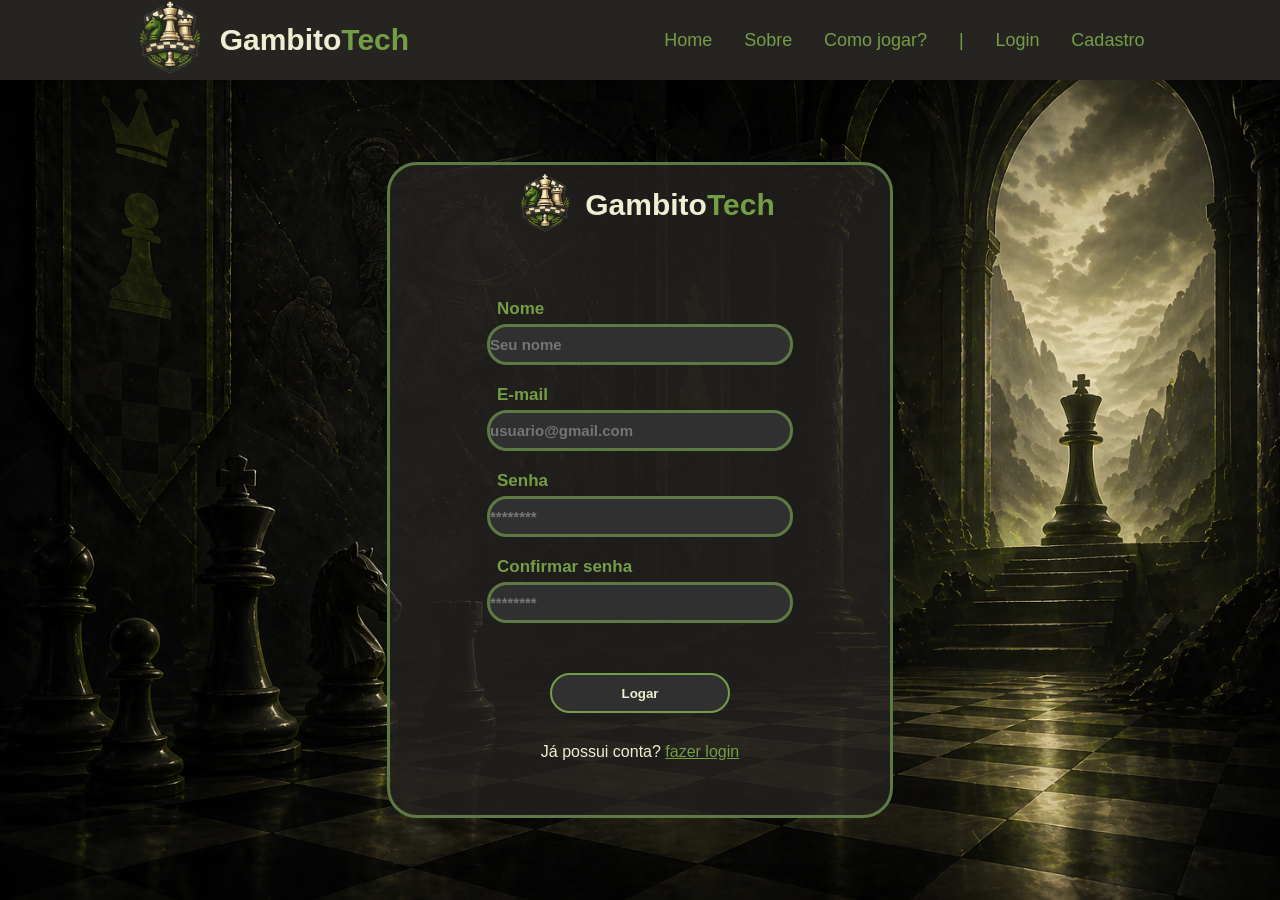
==== public/cadastro.html @ 982a59db "feat cadastro" ====
<!DOCTYPE html>
<html lang="en">

<head>
    <meta charset="UTF-8">
    <meta name="viewport" content="width=device-width, initial-scale=1.0">
    <title>Cadastro</title>
    <link rel="stylesheet" href="css/cadastro.css">
</head>

<body>

    <div id="navbar">
        <div class="nav_content">
            <div id="nav_logo">
                <img src="assets/imgs/logo.png" alt="">

                <span id="txt_logo">Gambito<span class="txt_destaque">Tech</span></span>
            </div>

            <div class="nav_links">
                <a href="index.html">Home</a>
                <a href="#oQueE">Sobre</a>
                <a href="">Como jogar?</a>
                <p>|</p>
                <a href="login.html">Login</a>
                <a href="cadastro.html">Cadastro</a>
            </div>
        </div>
    </div>

    <div id="cadastro_section">


        <div class="card_cadastro">
            <div id="head_cadastro">
                <img src="assets/imgs/logo.png" alt="">
                <span id="txt_logo">Gambito<span class="txt_destaque">Tech</span></span>
            </div>

            <div id="corpo_cadastro">



                <div id="inputs_corpo">

                    <div class="input_cadastro">
                        <p class="txt_input">Nome</p>
                        <input type="text" id="ipt_confirmar_senha" placeholder="Seu nome">
                    </div>


                    <div class="input_cadastro">
                        <p class="txt_input">E-mail</p>
                        <input type="email" id="ipt_email" placeholder="usuario@gmail.com" oninput="verificarEmail()">
                        <div id="txt_verificarEmail"></div>
                    </div>

                    <div class="input_cadastro">
                        <p class="txt_input">Senha</p>
                        <input type="password" id="ipt_senha" placeholder="********">
                    </div>

                    <div class="input_cadastro">
                        <p class="txt_input">Confirmar senha</p>
                        <input type="password" id="ipt_confirmar_senha" placeholder="********">
                    </div>


                </div>

                <button id="botao_logar">Logar</button>

                <div id="cadastro_txt">Já possui conta? <a href="login.html">fazer login</a></div>
            </div>
        </div>


    </div>

</body>

</html>
<p style="color: #c94c4c;"></p>
<script>

    function validarNome(){
        
    }
    
    function verificarEmail() {
        let email = ipt_email.value;

        txt_verificarEmail.innerHTML = "";

        let emailValido = false;

        if (!email.includes("@")) {
            txt_verificarEmail.innerHTML = '<p style="color: #c94c4c;">Email inválido. Adicione o @</p>';
        } else if (!email.includes(".com") && !email.includes(".school")) {
            txt_verificarEmail.innerHTML = '<p style="color: #c94c4c;">Email inválido.</p>';
        } else if (email.indexOf("@") > email.indexOf(".com") && email.indexOf("@") > email.indexOf(".school")) {
            txt_verificarEmail.innerHTML = '<p style="color: #c94c4c;">Email inválido. A ordem está incorreta</p>';
        } else {
            emailValido = true;
            txt_verificarEmail.innerHTML = '<p style="color: #739e45;">Email válido</p>';
        }

        if (email == "") {
            txt_verificarEmail.innerHTML = '<p style="color: #c94c4c;">O Email é um campo obrigatório</p>';
        }
    }
</script>
---- public/css/cadastro.css ----
body {
    padding: 0px;
    margin: 0px;
    font-family: 'Segoe UI', Arial, sans-serif;

    color: var(--texto-claro);
}

* {
    padding: 0px;
    margin: 0px;
}

:root {
    --fundo: #303030;
    --fundo-secundaria: #262421;
    --verde-chess: #739e45;
    --verde-escuro: #5d7a44;
    --texto-claro: #EEEED2;
    --branco-puro: #FFFFFF;
}

#cadastro_section {
    display: flex;
    width: 100%;
    height: calc(100vh - 80px); /*Estou usando calc para definir o tamanho da tela. 100vh(tela inteira) -80px(tamanho da nav)*/
    align-items: center;
    justify-content: center;

    background-image: url(../assets/imgs/background_cadastro.png);
    background-size: cover;
}

.card_cadastro {
    width: 500px;
    height: 650px;
    background-color: #262421c5;
    border-radius: 30px;
    border: 3px solid var(--verde-escuro);
    display: flex;
    flex-direction: column;
    align-items: center;
}

#txt_logo {
    color: var(--texto-claro);
    font-size: 30px;
    font-weight: bold;
}

.txt_destaque {
    color: var(--verde-chess);
}

#head_cadastro img {
    width: 80px;
}

#head_cadastro {
    display: flex;
    align-items: center;
    justify-content: center;
}

#corpo_cadastro {
    display: flex;
    flex-direction: column;
    align-items: center;
    justify-content: center;
    height: 600px;
}

#ipt_email,
#ipt_senha,
#ipt_confirmar_senha,
#ipt_nome {
    height: 35px;
    width: 300px;

    border-radius: 20px;
    border: 3px solid var(--verde-escuro);
    background-color: var(--fundo);
    color: var(--branco-puro);
    font-size: 15px;
    font-weight: bold;
}

.txt_input {
    color: var(--verde-chess);
    font-size: 17px;
    font-weight: bold;
    margin-left: 10px;
    margin-bottom: 5px;
}

#inputs_corpo {
    display: flex;
    flex-direction: column;
    gap: 20px;
}

#botao_logar {
    margin-top: 50px;
    height: 40px;
    width: 180px;
    border-radius: 30px;
    font-weight: bold;
    background-color: var(--fundo);
    color: var(--texto-claro);
    border: 2px solid var(--verde-chess);

    transition: 0.3s ease;
}

#botao_logar:hover {
    transform: translateY(-6px);
    color: var(--fundo);
    background-color: var(--verde-chess);
}

#cadastro_txt {
    margin-top: 30px;
}

#cadastro_txt a {
    color: var(--verde-chess);
}


#navbar {
    background-color: var(--fundo-secundaria);
    height: 80px;
    width: 100%;
}

.nav_content {
    display: flex;
    flex-direction: row;
    justify-content: space-around;
    align-items: center;
    height: 100%;
}

.nav_links {
    display: flex;
    justify-content: space-around;
    width: 40%;
    color: var(--verde-chess);
    font-size: large;
}

.nav_links a {
    text-decoration: none;
    color: inherit;
}

#nav_logo img {
    width: 100px;
}

#nav_logo {
    display: flex;
    align-items: center;
}

#txt_logo {
    color: var(--texto-claro);
    font-size: 30px;
    font-weight: bold;
}
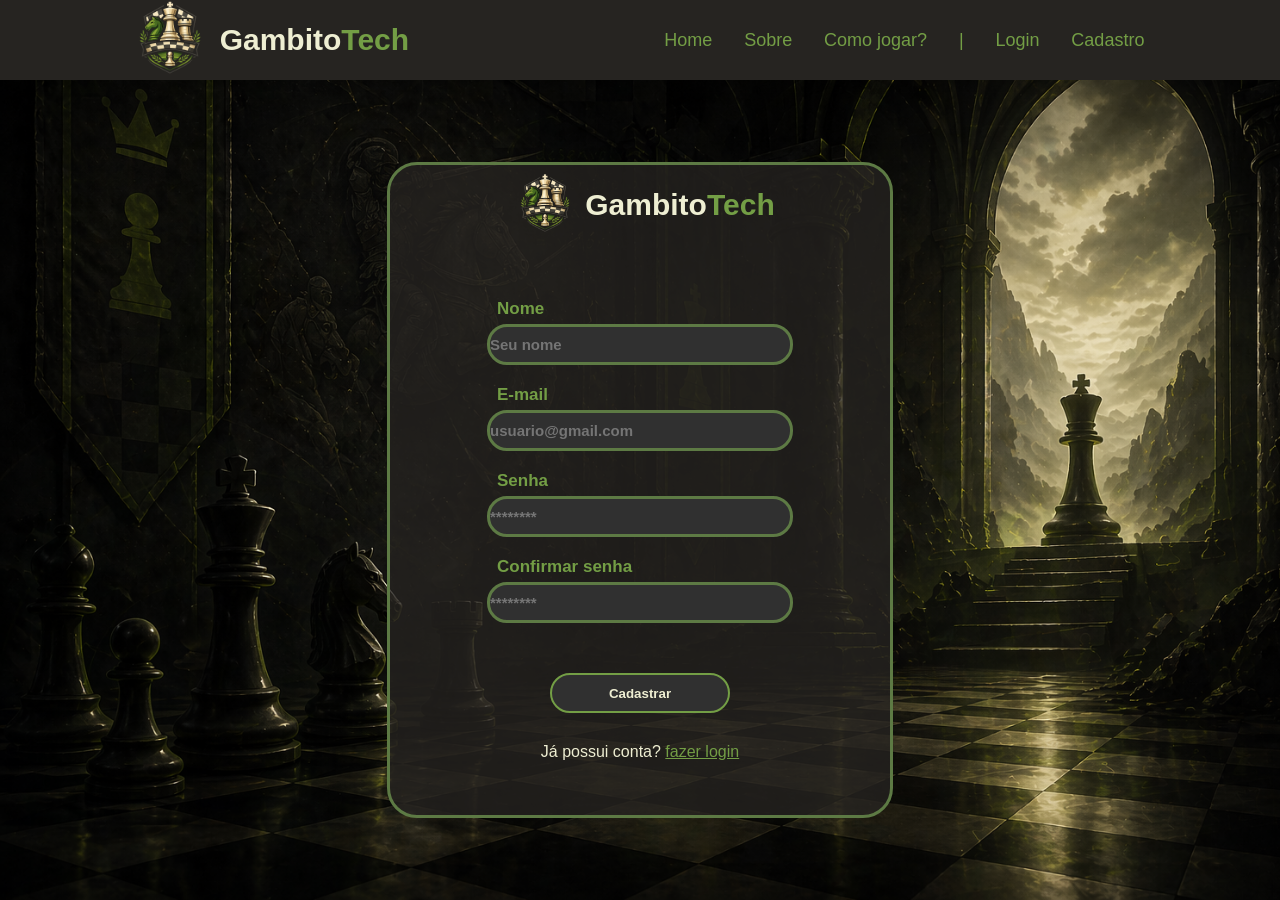
==== commit b17f80ba: "update cadastro" ====
--- a/public/cadastro.html
+++ b/public/cadastro.html
@@ -46,30 +46,34 @@
 
                     <div class="input_cadastro">
                         <p class="txt_input">Nome</p>
-                        <input type="text" id="ipt_confirmar_senha" placeholder="Seu nome">
+                        <input type="text" id="ipt_nome" placeholder="Seu nome">
+                        <div id="txt_verificarNome"></div>
                     </div>
 
 
                     <div class="input_cadastro">
                         <p class="txt_input">E-mail</p>
-                        <input type="email" id="ipt_email" placeholder="usuario@gmail.com" oninput="verificarEmail()">
+                        <input type="email" id="ipt_email" placeholder="usuario@gmail.com">
                         <div id="txt_verificarEmail"></div>
                     </div>
 
                     <div class="input_cadastro">
                         <p class="txt_input">Senha</p>
                         <input type="password" id="ipt_senha" placeholder="********">
+                        <div id="txt_verificarSenha"></div>
+
                     </div>
 
                     <div class="input_cadastro">
                         <p class="txt_input">Confirmar senha</p>
                         <input type="password" id="ipt_confirmar_senha" placeholder="********">
+                        <div id="txt_verificarConfirmar"></div>
                     </div>
 
 
                 </div>
 
-                <button id="botao_logar">Logar</button>
+                <button id="botao_logar" onclick="verificarCampos()">Cadastrar</button>
 
                 <div id="cadastro_txt">Já possui conta? <a href="login.html">fazer login</a></div>
             </div>
@@ -81,33 +85,119 @@
 </body>
 
 </html>
-<p style="color: #c94c4c;"></p>
+
 <script>
-
-    function validarNome(){
-        
+    function cadastrar(nome, email, senha) {
+
+        fetch("/usuarios/cadastrar", {
+            method: "POST",
+            headers: {
+                "Content-Type": "application/json",
+            },
+            body: JSON.stringify({
+                nomeServer: nome,
+                emailServer: email,
+                senhaServer: senha
+            }),
+        })
+            .then(function (resposta) {
+                console.log("resposta: ", resposta);
+
+                if (resposta.ok) {
+                    // cardErro.style.display = "block";
+
+                    // mensagem_erro.innerHTML =
+                    //     "Cadastro realizado com sucesso! Redirecionando para tela de Login...";
+
+                    setTimeout(() => {
+                        window.location = "login.html";
+                    }, "2000");
+
+                } else {
+                    throw "Houve um erro ao tentar realizar o cadastro!";
+                }
+            })
+            .catch(function (resposta) {
+                console.log(`#ERRO: ${resposta}`);
+            });
     }
-    
-    function verificarEmail() {
+
+
+    function verificarCampos() {
         let email = ipt_email.value;
+        let nome = ipt_nome.value;
+        let senha = ipt_senha.value;
+        let confirmarSenha = ipt_confirmar_senha.value;
 
         txt_verificarEmail.innerHTML = "";
+        txt_verificarConfirmar.innerHTML = "";
+        txt_verificarNome.innerHTML = "";
+        txt_verificarSenha.innerHTML = "";
 
         let emailValido = false;
-
-        if (!email.includes("@")) {
+        let nomeValido = false;
+        let senhaValida = false;
+
+        let caracteres = ["!", "@", "#", "$", "%", "&", "*", "?", "/", "-", "+"]
+
+        //Verificação do email
+        if (email == "") {
+            txt_verificarEmail.innerHTML = '<p style="color: #c94c4c;">O Email é um campo obrigatório</p>';
+        } else if (!email.includes("@")) {
             txt_verificarEmail.innerHTML = '<p style="color: #c94c4c;">Email inválido. Adicione o @</p>';
         } else if (!email.includes(".com") && !email.includes(".school")) {
             txt_verificarEmail.innerHTML = '<p style="color: #c94c4c;">Email inválido.</p>';
-        } else if (email.indexOf("@") > email.indexOf(".com") && email.indexOf("@") > email.indexOf(".school")) {
+        } else if (email.indexOf("@") > email.lastIndexOf(".com") && email.indexOf("@") > email.lastIndexOf(".school")) {
             txt_verificarEmail.innerHTML = '<p style="color: #c94c4c;">Email inválido. A ordem está incorreta</p>';
         } else {
             emailValido = true;
             txt_verificarEmail.innerHTML = '<p style="color: #739e45;">Email válido</p>';
         }
 
-        if (email == "") {
-            txt_verificarEmail.innerHTML = '<p style="color: #c94c4c;">O Email é um campo obrigatório</p>';
-        }
+        //Verificação do nome
+        if (nome == "") {
+            txt_verificarNome.innerHTML = '<p style="color: #c94c4c;">O nome é um campo obrigatório</p>';
+        } else if (nome.length < 3) {
+            txt_verificarNome.innerHTML = '<p style="color: #c94c4c;">O nome precisa ter ao menos 3 caracteres</p>';
+        } else {
+            txt_verificarNome.innerHTML = '<p style="color: #739e45;">Nome válido</p>';
+            nomeValido = true;
+        }
+
+        //verificação da senha
+        if (senha == "") {
+            txt_verificarSenha.innerHTML = `<p style="color: #c94c4c;">A senha é um campo obrigatório</p>`;
+        } else if (senha.length < 6) {
+            txt_verificarSenha.innerHTML = `<p style="color: #c94c4c;">A senha precisa ter ao menos 6 caracteres</p>`;
+        } else {
+            for (let i = 0; i < caracteres.length; i++) {
+                if (senha.includes(caracteres[i])) {
+                    senhaValida = true;
+                    txt_verificarSenha.innerHTML = `<p style="color: #739e45;">Senha válida</p>`;
+                    break;
+                }
+            }
+
+            if (!senhaValida) {
+                txt_verificarSenha.innerHTML = `<p style="color: #c94c4c;">A senha precisa ter ao menos 1 caracter especial</p>`;
+            }
+        }
+
+        if (confirmarSenha == "") {
+            txt_verificarConfirmar.innerHTML = `<p style="color: #c94c4c;">Confirme a senha</p>`;
+            return;
+        } else if (senha != confirmarSenha) {
+            txt_verificarConfirmar.innerHTML = `<p style="color: #c94c4c;">A senha e a confirmação estão diferentes</p>`;
+            return;
+        }
+
+
+
+
+
+        if (emailValido && nomeValido && senhaValida) {
+            alert("Cadastro realizado com sucesso");
+            cadastrar(nome, email, senha);
+        } 
     }
 </script>
